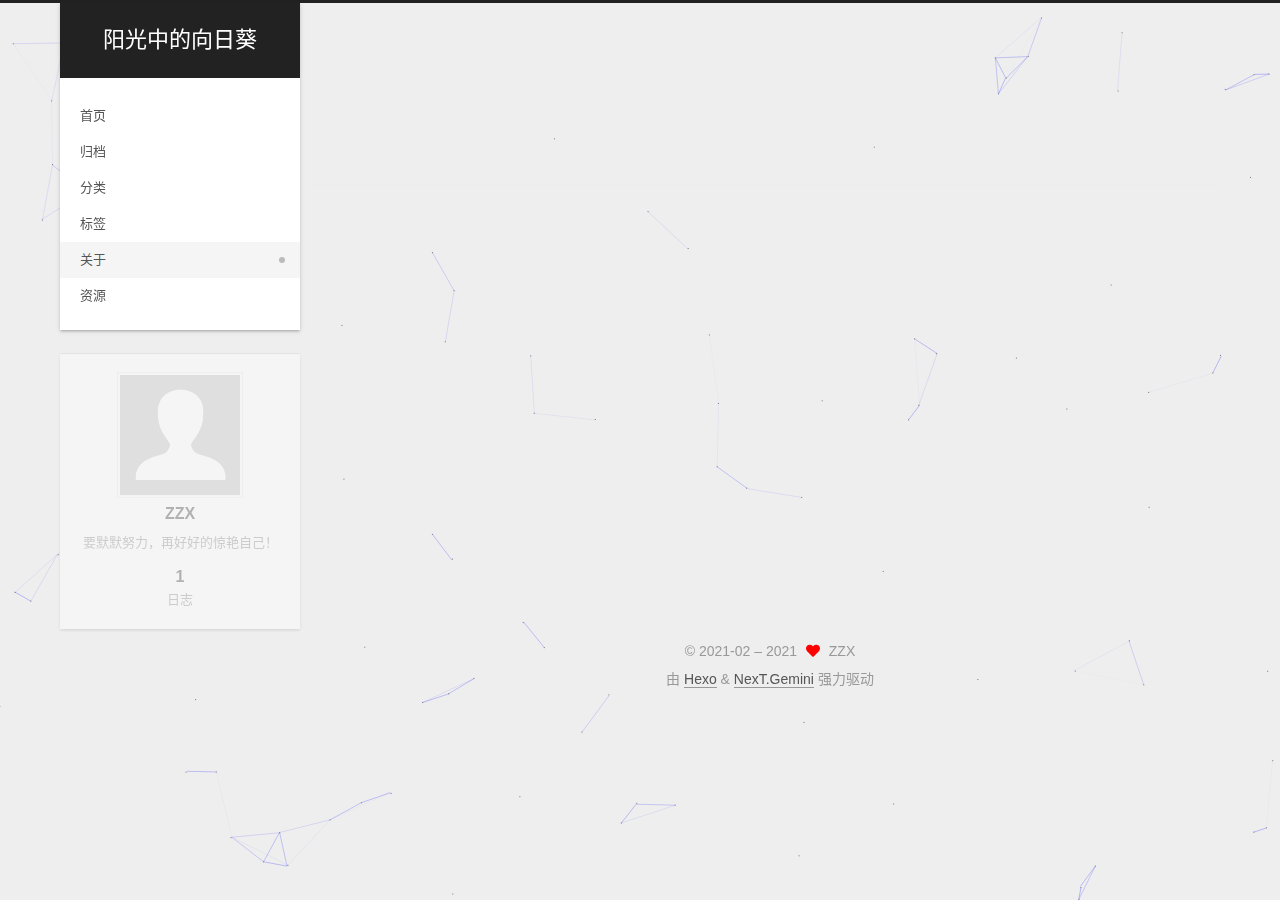
==== about/index.html @ 9198ef69 "Site updated: 2021-02-23 22:58:49" ====
<!DOCTYPE html>
<html lang="zh-CN">
<head>
  <meta charset="UTF-8">
<meta name="viewport" content="width=device-width, initial-scale=1, maximum-scale=2">
<meta name="theme-color" content="#222">
<meta name="generator" content="Hexo 5.4.0">
  <link rel="apple-touch-icon" sizes="180x180" href="/images/apple-touch-icon-next.png">
  <link rel="icon" type="image/png" sizes="32x32" href="/images/favicon-32x32-next.png">
  <link rel="icon" type="image/png" sizes="16x16" href="/images/favicon-16x16-next.png">
  <link rel="mask-icon" href="/images/logo.svg" color="#222">

<link rel="stylesheet" href="/css/main.css">


<link rel="stylesheet" href="/lib/font-awesome/css/all.min.css">

<script id="hexo-configurations">
    var NexT = window.NexT || {};
    var CONFIG = {"hostname":"example.com","root":"/","scheme":"Gemini","version":"7.8.0","exturl":false,"sidebar":{"position":"left","display":"post","padding":18,"offset":12,"onmobile":false},"copycode":{"enable":false,"show_result":false,"style":null},"back2top":{"enable":true,"sidebar":false,"scrollpercent":false},"bookmark":{"enable":false,"color":"#222","save":"auto"},"fancybox":false,"mediumzoom":false,"lazyload":false,"pangu":false,"comments":{"style":"tabs","active":null,"storage":true,"lazyload":false,"nav":null},"algolia":{"hits":{"per_page":10},"labels":{"input_placeholder":"Search for Posts","hits_empty":"We didn't find any results for the search: ${query}","hits_stats":"${hits} results found in ${time} ms"}},"localsearch":{"enable":false,"trigger":"auto","top_n_per_article":1,"unescape":false,"preload":false},"motion":{"enable":true,"async":false,"transition":{"post_block":"fadeIn","post_header":"slideDownIn","post_body":"slideDownIn","coll_header":"slideLeftIn","sidebar":"slideUpIn"}}};
  </script>

  <meta name="description" content="要默默努力，再好好的惊艳自己！">
<meta property="og:type" content="website">
<meta property="og:title" content="关于">
<meta property="og:url" content="http://example.com/about/index.html">
<meta property="og:site_name" content="阳光中的向日葵">
<meta property="og:description" content="要默默努力，再好好的惊艳自己！">
<meta property="og:locale" content="zh_CN">
<meta property="article:published_time" content="2021-02-23T14:36:30.000Z">
<meta property="article:modified_time" content="2021-02-23T14:40:50.531Z">
<meta property="article:author" content="ZZX">
<meta name="twitter:card" content="summary">

<link rel="canonical" href="http://example.com/about/">


<script id="page-configurations">
  // https://hexo.io/docs/variables.html
  CONFIG.page = {
    sidebar: "",
    isHome : false,
    isPost : false,
    lang   : 'zh-CN'
  };
</script>

  <title>关于 | 阳光中的向日葵
</title>
  






  <noscript>
  <style>
  .use-motion .brand,
  .use-motion .menu-item,
  .sidebar-inner,
  .use-motion .post-block,
  .use-motion .pagination,
  .use-motion .comments,
  .use-motion .post-header,
  .use-motion .post-body,
  .use-motion .collection-header { opacity: initial; }

  .use-motion .site-title,
  .use-motion .site-subtitle {
    opacity: initial;
    top: initial;
  }

  .use-motion .logo-line-before i { left: initial; }
  .use-motion .logo-line-after i { right: initial; }
  </style>
</noscript>

</head>

<body itemscope itemtype="http://schema.org/WebPage">
  <div class="container use-motion">
    <div class="headband"></div>

    <header class="header" itemscope itemtype="http://schema.org/WPHeader">
      <div class="header-inner"><div class="site-brand-container">
  <div class="site-nav-toggle">
    <div class="toggle" aria-label="切换导航栏">
      <span class="toggle-line toggle-line-first"></span>
      <span class="toggle-line toggle-line-middle"></span>
      <span class="toggle-line toggle-line-last"></span>
    </div>
  </div>

  <div class="site-meta">

    <a href="/" class="brand" rel="start">
      <span class="logo-line-before"><i></i></span>
      <h1 class="site-title">阳光中的向日葵</h1>
      <span class="logo-line-after"><i></i></span>
    </a>
  </div>

  <div class="site-nav-right">
    <div class="toggle popup-trigger">
    </div>
  </div>
</div>




<nav class="site-nav">
  <ul id="menu" class="main-menu menu">
        <li class="menu-item menu-item-home">

    <a href="/" rel="section"><i class="home fa-fw"></i>首页</a>

  </li>
        <li class="menu-item menu-item-archives">

    <a href="/archives/" rel="section"><i class="archive fa-fw"></i>归档</a>

  </li>
        <li class="menu-item menu-item-categories">

    <a href="/categories/" rel="section"><i class="th fa-fw"></i>分类</a>

  </li>
        <li class="menu-item menu-item-tags">

    <a href="/tags/" rel="section"><i class="tags fa-fw"></i>标签</a>

  </li>
        <li class="menu-item menu-item-about">

    <a href="/about/" rel="section"><i class="user fa-fw"></i>关于</a>

  </li>
        <li class="menu-item menu-item-resources">

    <a href="/resources/" rel="section"><i class="download fa-fw"></i>资源</a>

  </li>
  </ul>
</nav>




</div>
    </header>

    
  <div class="back-to-top">
    <i class="fa fa-arrow-up"></i>
    <span>0%</span>
  </div>


    <main class="main">
      <div class="main-inner">
        <div class="content-wrap">
          
  
  

          <div class="content page posts-expand">
            

    
    
    
    <div class="post-block" lang="zh-CN">
      <header class="post-header">

<h1 class="post-title" itemprop="name headline">关于
</h1>

<div class="post-meta">
  

</div>

</header>

      
      
      
      <div class="post-body">
          
      </div>
      
      
      
    </div>
    

    
    
    


          </div>
          

<script>
  window.addEventListener('tabs:register', () => {
    let { activeClass } = CONFIG.comments;
    if (CONFIG.comments.storage) {
      activeClass = localStorage.getItem('comments_active') || activeClass;
    }
    if (activeClass) {
      let activeTab = document.querySelector(`a[href="#comment-${activeClass}"]`);
      if (activeTab) {
        activeTab.click();
      }
    }
  });
  if (CONFIG.comments.storage) {
    window.addEventListener('tabs:click', event => {
      if (!event.target.matches('.tabs-comment .tab-content .tab-pane')) return;
      let commentClass = event.target.classList[1];
      localStorage.setItem('comments_active', commentClass);
    });
  }
</script>

        </div>
          
  
  <div class="toggle sidebar-toggle">
    <span class="toggle-line toggle-line-first"></span>
    <span class="toggle-line toggle-line-middle"></span>
    <span class="toggle-line toggle-line-last"></span>
  </div>

  <aside class="sidebar">
    <div class="sidebar-inner">

      <ul class="sidebar-nav motion-element">
        <li class="sidebar-nav-toc">
          文章目录
        </li>
        <li class="sidebar-nav-overview">
          站点概览
        </li>
      </ul>

      <!--noindex-->
      <div class="post-toc-wrap sidebar-panel">
      </div>
      <!--/noindex-->

      <div class="site-overview-wrap sidebar-panel">
        <div class="site-author motion-element" itemprop="author" itemscope itemtype="http://schema.org/Person">
    <img class="site-author-image" itemprop="image" alt="ZZX"
      src="/images/avatar.gif">
  <p class="site-author-name" itemprop="name">ZZX</p>
  <div class="site-description" itemprop="description">要默默努力，再好好的惊艳自己！</div>
</div>
<div class="site-state-wrap motion-element">
  <nav class="site-state">
      <div class="site-state-item site-state-posts">
          <a href="/archives/">
        
          <span class="site-state-item-count">1</span>
          <span class="site-state-item-name">日志</span>
        </a>
      </div>
  </nav>
</div>



      </div>

    </div>
  </aside>
  <div id="sidebar-dimmer"></div>


      </div>
    </main>

    <footer class="footer">
      <div class="footer-inner">
        

        

<div class="copyright">
  
  &copy; 2021-02 – 
  <span itemprop="copyrightYear">2021</span>
  <span class="with-love">
    <i class="fa fa-heart"></i>
  </span>
  <span class="author" itemprop="copyrightHolder">ZZX</span>
</div>
  <div class="powered-by">由 <a href="https://hexo.io/" class="theme-link" rel="noopener" target="_blank">Hexo</a> & <a href="https://theme-next.org/" class="theme-link" rel="noopener" target="_blank">NexT.Gemini</a> 强力驱动
  </div>

        








      </div>
    </footer>
  </div>

  
  
  <script color='0,0,255' opacity='0.5' zIndex='-1' count='99' src="/lib/canvas-nest/canvas-nest.min.js"></script>
  <script src="/lib/anime.min.js"></script>
  <script src="/lib/velocity/velocity.min.js"></script>
  <script src="/lib/velocity/velocity.ui.min.js"></script>

<script src="/js/utils.js"></script>

<script src="/js/motion.js"></script>


<script src="/js/schemes/pisces.js"></script>


<script src="/js/next-boot.js"></script>




  















  

  

</body>
</html>
---- css/main.css ----
:root {
  --body-bg-color: #eee;
  --content-bg-color: #fff;
  --card-bg-color: #f5f5f5;
  --text-color: #555;
  --blockquote-color: #666;
  --link-color: #555;
  --link-hover-color: #222;
  --brand-color: #fff;
  --brand-hover-color: #fff;
  --table-row-odd-bg-color: #f9f9f9;
  --table-row-hover-bg-color: #f5f5f5;
  --menu-item-bg-color: #f5f5f5;
  --btn-default-bg: #fff;
  --btn-default-color: #555;
  --btn-default-border-color: #555;
  --btn-default-hover-bg: #222;
  --btn-default-hover-color: #fff;
  --btn-default-hover-border-color: #222;
}
html {
  line-height: 1.15; /* 1 */
  -webkit-text-size-adjust: 100%; /* 2 */
}
body {
  margin: 0;
}
main {
  display: block;
}
h1 {
  font-size: 2em;
  margin: 0.67em 0;
}
hr {
  box-sizing: content-box; /* 1 */
  height: 0; /* 1 */
  overflow: visible; /* 2 */
}
pre {
  font-family: monospace, monospace; /* 1 */
  font-size: 1em; /* 2 */
}
a {
  background: transparent;
}
abbr[title] {
  border-bottom: none; /* 1 */
  text-decoration: underline; /* 2 */
  text-decoration: underline dotted; /* 2 */
}
b,
strong {
  font-weight: bolder;
}
code,
kbd,
samp {
  font-family: monospace, monospace; /* 1 */
  font-size: 1em; /* 2 */
}
small {
  font-size: 80%;
}
sub,
sup {
  font-size: 75%;
  line-height: 0;
  position: relative;
  vertical-align: baseline;
}
sub {
  bottom: -0.25em;
}
sup {
  top: -0.5em;
}
img {
  border-style: none;
}
button,
input,
optgroup,
select,
textarea {
  font-family: inherit; /* 1 */
  font-size: 100%; /* 1 */
  line-height: 1.15; /* 1 */
  margin: 0; /* 2 */
}
button,
input {
/* 1 */
  overflow: visible;
}
button,
select {
/* 1 */
  text-transform: none;
}
button,
[type='button'],
[type='reset'],
[type='submit'] {
  -webkit-appearance: button;
}
button::-moz-focus-inner,
[type='button']::-moz-focus-inner,
[type='reset']::-moz-focus-inner,
[type='submit']::-moz-focus-inner {
  border-style: none;
  padding: 0;
}
button:-moz-focusring,
[type='button']:-moz-focusring,
[type='reset']:-moz-focusring,
[type='submit']:-moz-focusring {
  outline: 1px dotted ButtonText;
}
fieldset {
  padding: 0.35em 0.75em 0.625em;
}
legend {
  box-sizing: border-box; /* 1 */
  color: inherit; /* 2 */
  display: table; /* 1 */
  max-width: 100%; /* 1 */
  padding: 0; /* 3 */
  white-space: normal; /* 1 */
}
progress {
  vertical-align: baseline;
}
textarea {
  overflow: auto;
}
[type='checkbox'],
[type='radio'] {
  box-sizing: border-box; /* 1 */
  padding: 0; /* 2 */
}
[type='number']::-webkit-inner-spin-button,
[type='number']::-webkit-outer-spin-button {
  height: auto;
}
[type='search'] {
  outline-offset: -2px; /* 2 */
  -webkit-appearance: textfield; /* 1 */
}
[type='search']::-webkit-search-decoration {
  -webkit-appearance: none;
}
::-webkit-file-upload-button {
  font: inherit; /* 2 */
  -webkit-appearance: button; /* 1 */
}
details {
  display: block;
}
summary {
  display: list-item;
}
template {
  display: none;
}
[hidden] {
  display: none;
}
::selection {
  background: #262a30;
  color: #eee;
}
html,
body {
  height: 100%;
}
body {
  background: var(--body-bg-color);
  color: var(--text-color);
  font-family: 'Lato', "PingFang SC", "Microsoft YaHei", sans-serif;
  font-size: 1em;
  line-height: 2;
}
@media (max-width: 991px) {
  body {
    padding-left: 0 !important;
    padding-right: 0 !important;
  }
}
h1,
h2,
h3,
h4,
h5,
h6 {
  font-family: 'Lato', "PingFang SC", "Microsoft YaHei", sans-serif;
  font-weight: bold;
  line-height: 1.5;
  margin: 20px 0 15px;
}
h1 {
  font-size: 1.5em;
}
h2 {
  font-size: 1.375em;
}
h3 {
  font-size: 1.25em;
}
h4 {
  font-size: 1.125em;
}
h5 {
  font-size: 1em;
}
h6 {
  font-size: 0.875em;
}
p {
  margin: 0 0 20px 0;
}
a,
span.exturl {
  border-bottom: 1px solid #999;
  color: var(--link-color);
  outline: 0;
  text-decoration: none;
  overflow-wrap: break-word;
  word-wrap: break-word;
  cursor: pointer;
}
a:hover,
span.exturl:hover {
  border-bottom-color: var(--link-hover-color);
  color: var(--link-hover-color);
}
iframe,
img,
video {
  display: block;
  margin-left: auto;
  margin-right: auto;
  max-width: 100%;
}
hr {
  background-image: repeating-linear-gradient(-45deg, #ddd, #ddd 4px, transparent 4px, transparent 8px);
  border: 0;
  height: 3px;
  margin: 40px 0;
}
blockquote {
  border-left: 4px solid #ddd;
  color: var(--blockquote-color);
  margin: 0;
  padding: 0 15px;
}
blockquote cite::before {
  content: '-';
  padding: 0 5px;
}
dt {
  font-weight: bold;
}
dd {
  margin: 0;
  padding: 0;
}
kbd {
  background-color: #f5f5f5;
  background-image: linear-gradient(#eee, #fff, #eee);
  border: 1px solid #ccc;
  border-radius: 0.2em;
  box-shadow: 0.1em 0.1em 0.2em rgba(0,0,0,0.1);
  color: #555;
  font-family: inherit;
  padding: 0.1em 0.3em;
  white-space: nowrap;
}
.table-container {
  overflow: auto;
}
table {
  border-collapse: collapse;
  border-spacing: 0;
  font-size: 0.875em;
  margin: 0 0 20px 0;
  width: 100%;
}
tbody tr:nth-of-type(odd) {
  background: var(--table-row-odd-bg-color);
}
tbody tr:hover {
  background: var(--table-row-hover-bg-color);
}
caption,
th,
td {
  font-weight: normal;
  padding: 8px;
  vertical-align: middle;
}
th,
td {
  border: 1px solid #ddd;
  border-bottom: 3px solid #ddd;
}
th {
  font-weight: 700;
  padding-bottom: 10px;
}
td {
  border-bottom-width: 1px;
}
.btn {
  background: var(--btn-default-bg);
  border: 2px solid var(--btn-default-border-color);
  border-radius: 2px;
  color: var(--btn-default-color);
  display: inline-block;
  font-size: 0.875em;
  line-height: 2;
  padding: 0 20px;
  text-decoration: none;
  transition-property: background-color;
  transition-delay: 0s;
  transition-duration: 0.2s;
  transition-timing-function: ease-in-out;
}
.btn:hover {
  background: var(--btn-default-hover-bg);
  border-color: var(--btn-default-hover-border-color);
  color: var(--btn-default-hover-color);
}
.btn + .btn {
  margin: 0 0 8px 8px;
}
.btn .fa-fw {
  text-align: left;
  width: 1.285714285714286em;
}
.toggle {
  line-height: 0;
}
.toggle .toggle-line {
  background: #fff;
  display: inline-block;
  height: 2px;
  left: 0;
  position: relative;
  top: 0;
  transition: all 0.4s;
  vertical-align: top;
  width: 100%;
}
.toggle .toggle-line:not(:first-child) {
  margin-top: 3px;
}
.toggle.toggle-arrow .toggle-line-first {
  left: 50%;
  top: 2px;
  transform: rotate(45deg);
  width: 50%;
}
.toggle.toggle-arrow .toggle-line-middle {
  left: 2px;
  width: 90%;
}
.toggle.toggle-arrow .toggle-line-last {
  left: 50%;
  top: -2px;
  transform: rotate(-45deg);
  width: 50%;
}
.toggle.toggle-close .toggle-line-first {
  transform: rotate(-45deg);
  top: 5px;
}
.toggle.toggle-close .toggle-line-middle {
  opacity: 0;
}
.toggle.toggle-close .toggle-line-last {
  transform: rotate(45deg);
  top: -5px;
}
.highlight,
pre {
  background: #f7f7f7;
  color: #4d4d4c;
  line-height: 1.6;
  margin: 0 auto 20px;
}
pre,
code {
  font-family: consolas, Menlo, monospace, "PingFang SC", "Microsoft YaHei";
}
code {
  background: #eee;
  border-radius: 3px;
  color: #555;
  padding: 2px 4px;
  overflow-wrap: break-word;
  word-wrap: break-word;
}
.highlight *::selection {
  background: #d6d6d6;
}
.highlight pre {
  border: 0;
  margin: 0;
  padding: 10px 0;
}
.highlight table {
  border: 0;
  margin: 0;
  width: auto;
}
.highlight td {
  border: 0;
  padding: 0;
}
.highlight figcaption {
  background: #eff2f3;
  color: #4d4d4c;
  display: flex;
  font-size: 0.875em;
  justify-content: space-between;
  line-height: 1.2;
  padding: 0.5em;
}
.highlight figcaption a {
  color: #4d4d4c;
}
.highlight figcaption a:hover {
  border-bottom-color: #4d4d4c;
}
.highlight .gutter {
  -moz-user-select: none;
  -ms-user-select: none;
  -webkit-user-select: none;
  user-select: none;
}
.highlight .gutter pre {
  background: #eff2f3;
  color: #869194;
  padding-left: 10px;
  padding-right: 10px;
  text-align: right;
}
.highlight .code pre {
  background: #f7f7f7;
  padding-left: 10px;
  width: 100%;
}
.gist table {
  width: auto;
}
.gist table td {
  border: 0;
}
pre {
  overflow: auto;
  padding: 10px;
}
pre code {
  background: none;
  color: #4d4d4c;
  font-size: 0.875em;
  padding: 0;
  text-shadow: none;
}
pre .deletion {
  background: #fdd;
}
pre .addition {
  background: #dfd;
}
pre .meta {
  color: #eab700;
  -moz-user-select: none;
  -ms-user-select: none;
  -webkit-user-select: none;
  user-select: none;
}
pre .comment {
  color: #8e908c;
}
pre .variable,
pre .attribute,
pre .tag,
pre .name,
pre .regexp,
pre .ruby .constant,
pre .xml .tag .title,
pre .xml .pi,
pre .xml .doctype,
pre .html .doctype,
pre .css .id,
pre .css .class,
pre .css .pseudo {
  color: #c82829;
}
pre .number,
pre .preprocessor,
pre .built_in,
pre .builtin-name,
pre .literal,
pre .params,
pre .constant,
pre .command {
  color: #f5871f;
}
pre .ruby .class .title,
pre .css .rules .attribute,
pre .string,
pre .symbol,
pre .value,
pre .inheritance,
pre .header,
pre .ruby .symbol,
pre .xml .cdata,
pre .special,
pre .formula {
  color: #718c00;
}
pre .title,
pre .css .hexcolor {
  color: #3e999f;
}
pre .function,
pre .python .decorator,
pre .python .title,
pre .ruby .function .title,
pre .ruby .title .keyword,
pre .perl .sub,
pre .javascript .title,
pre .coffeescript .title {
  color: #4271ae;
}
pre .keyword,
pre .javascript .function {
  color: #8959a8;
}
.blockquote-center {
  border-left: none;
  margin: 40px 0;
  padding: 0;
  position: relative;
  text-align: center;
}
.blockquote-center .fa {
  display: block;
  opacity: 0.6;
  position: absolute;
  width: 100%;
}
.blockquote-center .fa-quote-left {
  border-top: 1px solid #ccc;
  text-align: left;
  top: -20px;
}
.blockquote-center .fa-quote-right {
  border-bottom: 1px solid #ccc;
  text-align: right;
  bottom: -20px;
}
.blockquote-center p,
.blockquote-center div {
  text-align: center;
}
.post-body .group-picture img {
  margin: 0 auto;
  padding: 0 3px;
}
.group-picture-row {
  margin-bottom: 6px;
  overflow: hidden;
}
.group-picture-column {
  float: left;
  margin-bottom: 10px;
}
.post-body .label {
  color: #555;
  display: inline;
  padding: 0 2px;
}
.post-body .label.default {
  background: #f0f0f0;
}
.post-body .label.primary {
  background: #efe6f7;
}
.post-body .label.info {
  background: #e5f2f8;
}
.post-body .label.success {
  background: #e7f4e9;
}
.post-body .label.warning {
  background: #fcf6e1;
}
.post-body .label.danger {
  background: #fae8eb;
}
.post-body .tabs {
  margin-bottom: 20px;
}
.post-body .tabs,
.tabs-comment {
  display: block;
  padding-top: 10px;
  position: relative;
}
.post-body .tabs ul.nav-tabs,
.tabs-comment ul.nav-tabs {
  display: flex;
  flex-wrap: wrap;
  margin: 0;
  margin-bottom: -1px;
  padding: 0;
}
@media (max-width: 413px) {
  .post-body .tabs ul.nav-tabs,
  .tabs-comment ul.nav-tabs {
    display: block;
    margin-bottom: 5px;
  }
}
.post-body .tabs ul.nav-tabs li.tab,
.tabs-comment ul.nav-tabs li.tab {
  border-bottom: 1px solid #ddd;
  border-left: 1px solid transparent;
  border-right: 1px solid transparent;
  border-top: 3px solid transparent;
  flex-grow: 1;
  list-style-type: none;
  border-radius: 0 0 0 0;
}
@media (max-width: 413px) {
  .post-body .tabs ul.nav-tabs li.tab,
  .tabs-comment ul.nav-tabs li.tab {
    border-bottom: 1px solid transparent;
    border-left: 3px solid transparent;
    border-right: 1px solid transparent;
    border-top: 1px solid transparent;
  }
}
@media (max-width: 413px) {
  .post-body .tabs ul.nav-tabs li.tab,
  .tabs-comment ul.nav-tabs li.tab {
    border-radius: 0;
  }
}
.post-body .tabs ul.nav-tabs li.tab a,
.tabs-comment ul.nav-tabs li.tab a {
  border-bottom: initial;
  display: block;
  line-height: 1.8;
  outline: 0;
  padding: 0.25em 0.75em;
  text-align: center;
  transition-delay: 0s;
  transition-duration: 0.2s;
  transition-timing-function: ease-out;
}
.post-body .tabs ul.nav-tabs li.tab a i,
.tabs-comment ul.nav-tabs li.tab a i {
  width: 1.285714285714286em;
}
.post-body .tabs ul.nav-tabs li.tab.active,
.tabs-comment ul.nav-tabs li.tab.active {
  border-bottom: 1px solid transparent;
  border-left: 1px solid #ddd;
  border-right: 1px solid #ddd;
  border-top: 3px solid #fc6423;
}
@media (max-width: 413px) {
  .post-body .tabs ul.nav-tabs li.tab.active,
  .tabs-comment ul.nav-tabs li.tab.active {
    border-bottom: 1px solid #ddd;
    border-left: 3px solid #fc6423;
    border-right: 1px solid #ddd;
    border-top: 1px solid #ddd;
  }
}
.post-body .tabs ul.nav-tabs li.tab.active a,
.tabs-comment ul.nav-tabs li.tab.active a {
  color: var(--link-color);
  cursor: default;
}
.post-body .tabs .tab-content .tab-pane,
.tabs-comment .tab-content .tab-pane {
  border: 1px solid #ddd;
  border-top: 0;
  padding: 20px 20px 0 20px;
  border-radius: 0;
}
.post-body .tabs .tab-content .tab-pane:not(.active),
.tabs-comment .tab-content .tab-pane:not(.active) {
  display: none;
}
.post-body .tabs .tab-content .tab-pane.active,
.tabs-comment .tab-content .tab-pane.active {
  display: block;
}
.post-body .tabs .tab-content .tab-pane.active:nth-of-type(1),
.tabs-comment .tab-content .tab-pane.active:nth-of-type(1) {
  border-radius: 0 0 0 0;
}
@media (max-width: 413px) {
  .post-body .tabs .tab-content .tab-pane.active:nth-of-type(1),
  .tabs-comment .tab-content .tab-pane.active:nth-of-type(1) {
    border-radius: 0;
  }
}
.post-body .note {
  border-radius: 3px;
  margin-bottom: 20px;
  padding: 1em;
  position: relative;
  border: 1px solid #eee;
  border-left-width: 5px;
}
.post-body .note h2,
.post-body .note h3,
.post-body .note h4,
.post-body .note h5,
.post-body .note h6 {
  margin-top: 0;
  border-bottom: initial;
  margin-bottom: 0;
  padding-top: 0;
}
.post-body .note p:first-child,
.post-body .note ul:first-child,
.post-body .note ol:first-child,
.post-body .note table:first-child,
.post-body .note pre:first-child,
.post-body .note blockquote:first-child,
.post-body .note img:first-child {
  margin-top: 0;
}
.post-body .note p:last-child,
.post-body .note ul:last-child,
.post-body .note ol:last-child,
.post-body .note table:last-child,
.post-body .note pre:last-child,
.post-body .note blockquote:last-child,
.post-body .note img:last-child {
  margin-bottom: 0;
}
.post-body .note.default {
  border-left-color: #777;
}
.post-body .note.default h2,
.post-body .note.default h3,
.post-body .note.default h4,
.post-body .note.default h5,
.post-body .note.default h6 {
  color: #777;
}
.post-body .note.primary {
  border-left-color: #6f42c1;
}
.post-body .note.primary h2,
.post-body .note.primary h3,
.post-body .note.primary h4,
.post-body .note.primary h5,
.post-body .note.primary h6 {
  color: #6f42c1;
}
.post-body .note.info {
  border-left-color: #428bca;
}
.post-body .note.info h2,
.post-body .note.info h3,
.post-body .note.info h4,
.post-body .note.info h5,
.post-body .note.info h6 {
  color: #428bca;
}
.post-body .note.success {
  border-left-color: #5cb85c;
}
.post-body .note.success h2,
.post-body .note.success h3,
.post-body .note.success h4,
.post-body .note.success h5,
.post-body .note.success h6 {
  color: #5cb85c;
}
.post-body .note.warning {
  border-left-color: #f0ad4e;
}
.post-body .note.warning h2,
.post-body .note.warning h3,
.post-body .note.warning h4,
.post-body .note.warning h5,
.post-body .note.warning h6 {
  color: #f0ad4e;
}
.post-body .note.danger {
  border-left-color: #d9534f;
}
.post-body .note.danger h2,
.post-body .note.danger h3,
.post-body .note.danger h4,
.post-body .note.danger h5,
.post-body .note.danger h6 {
  color: #d9534f;
}
.pagination .prev,
.pagination .next,
.pagination .page-number,
.pagination .space {
  display: inline-block;
  margin: 0 10px;
  padding: 0 11px;
  position: relative;
  top: -1px;
}
@media (max-width: 767px) {
  .pagination .prev,
  .pagination .next,
  .pagination .page-number,
  .pagination .space {
    margin: 0 5px;
  }
}
.pagination {
  border-top: 1px solid #eee;
  margin: 120px 0 0;
  text-align: center;
}
.pagination .prev,
.pagination .next,
.pagination .page-number {
  border-bottom: 0;
  border-top: 1px solid #eee;
  transition-property: border-color;
  transition-delay: 0s;
  transition-duration: 0.2s;
  transition-timing-function: ease-in-out;
}
.pagination .prev:hover,
.pagination .next:hover,
.pagination .page-number:hover {
  border-top-color: #222;
}
.pagination .space {
  margin: 0;
  padding: 0;
}
.pagination .prev {
  margin-left: 0;
}
.pagination .next {
  margin-right: 0;
}
.pagination .page-number.current {
  background: #ccc;
  border-top-color: #ccc;
  color: #fff;
}
@media (max-width: 767px) {
  .pagination {
    border-top: none;
  }
  .pagination .prev,
  .pagination .next,
  .pagination .page-number {
    border-bottom: 1px solid #eee;
    border-top: 0;
    margin-bottom: 10px;
    padding: 0 10px;
  }
  .pagination .prev:hover,
  .pagination .next:hover,
  .pagination .page-number:hover {
    border-bottom-color: #222;
  }
}
.comments {
  margin-top: 60px;
  overflow: hidden;
}
.comment-button-group {
  display: flex;
  flex-wrap: wrap-reverse;
  justify-content: center;
  margin: 1em 0;
}
.comment-button-group .comment-button {
  margin: 0.1em 0.2em;
}
.comment-button-group .comment-button.active {
  background: var(--btn-default-hover-bg);
  border-color: var(--btn-default-hover-border-color);
  color: var(--btn-default-hover-color);
}
.comment-position {
  display: none;
}
.comment-position.active {
  display: block;
}
.tabs-comment {
  background: var(--content-bg-color);
  margin-top: 4em;
  padding-top: 0;
}
.tabs-comment .comments {
  border: 0;
  box-shadow: none;
  margin-top: 0;
  padding-top: 0;
}
.container {
  min-height: 100%;
  position: relative;
}
.main-inner {
  margin: 0 auto;
  width: calc(100% - 20px);
}
@media (min-width: 1200px) {
  .main-inner {
    width: 1160px;
  }
}
@media (min-width: 1600px) {
  .main-inner {
    width: 73%;
  }
}
@media (max-width: 767px) {
  .content-wrap {
    padding: 0 20px;
  }
}
.header {
  background: transparent;
}
.header-inner {
  margin: 0 auto;
  width: calc(100% - 20px);
}
@media (min-width: 1200px) {
  .header-inner {
    width: 1160px;
  }
}
@media (min-width: 1600px) {
  .header-inner {
    width: 73%;
  }
}
.site-brand-container {
  display: flex;
  flex-shrink: 0;
  padding: 0 10px;
}
.headband {
  background: #222;
  height: 3px;
}
.site-meta {
  flex-grow: 1;
  text-align: center;
}
@media (max-width: 767px) {
  .site-meta {
    text-align: center;
  }
}
.brand {
  border-bottom: none;
  color: var(--brand-color);
  display: inline-block;
  line-height: 1.375em;
  padding: 0 40px;
  position: relative;
}
.brand:hover {
  color: var(--brand-hover-color);
}
.site-title {
  font-family: 'Lato', "PingFang SC", "Microsoft YaHei", sans-serif;
  font-size: 1.375em;
  font-weight: normal;
  margin: 0;
}
.site-subtitle {
  color: #ddd;
  font-size: 0.8125em;
  margin: 10px 0;
}
.use-motion .brand {
  opacity: 0;
}
.use-motion .site-title,
.use-motion .site-subtitle,
.use-motion .custom-logo-image {
  opacity: 0;
  position: relative;
  top: -10px;
}
.site-nav-toggle,
.site-nav-right {
  display: none;
}
@media (max-width: 767px) {
  .site-nav-toggle,
  .site-nav-right {
    display: flex;
    flex-direction: column;
    justify-content: center;
  }
}
.site-nav-toggle .toggle,
.site-nav-right .toggle {
  color: var(--text-color);
  padding: 10px;
  width: 22px;
}
.site-nav-toggle .toggle .toggle-line,
.site-nav-right .toggle .toggle-line {
  background: var(--text-color);
  border-radius: 1px;
}
.site-nav {
  display: block;
}
@media (max-width: 767px) {
  .site-nav {
    clear: both;
    display: none;
  }
}
.site-nav.site-nav-on {
  display: block;
}
.menu {
  margin-top: 20px;
  padding-left: 0;
  text-align: center;
}
.menu-item {
  display: inline-block;
  list-style: none;
  margin: 0 10px;
}
@media (max-width: 767px) {
  .menu-item {
    display: block;
    margin-top: 10px;
  }
  .menu-item.menu-item-search {
    display: none;
  }
}
.menu-item a,
.menu-item span.exturl {
  border-bottom: 0;
  display: block;
  font-size: 0.8125em;
  transition-property: border-color;
  transition-delay: 0s;
  transition-duration: 0.2s;
  transition-timing-function: ease-in-out;
}
@media (hover: none) {
  .menu-item a:hover,
  .menu-item span.exturl:hover {
    border-bottom-color: transparent !important;
  }
}
.menu-item .fa,
.menu-item .fab,
.menu-item .far,
.menu-item .fas {
  margin-right: 8px;
}
.menu-item .badge {
  display: inline-block;
  font-weight: bold;
  line-height: 1;
  margin-left: 0.35em;
  margin-top: 0.35em;
  text-align: center;
  white-space: nowrap;
}
@media (max-width: 767px) {
  .menu-item .badge {
    float: right;
    margin-left: 0;
  }
}
.menu-item-active a,
.menu .menu-item a:hover,
.menu .menu-item span.exturl:hover {
  background: var(--menu-item-bg-color);
}
.use-motion .menu-item {
  opacity: 0;
}
.sidebar {
  background: #222;
  bottom: 0;
  box-shadow: inset 0 2px 6px #000;
  position: fixed;
  top: 0;
}
@media (max-width: 991px) {
  .sidebar {
    display: none;
  }
}
.sidebar-inner {
  color: #999;
  padding: 18px 10px;
  text-align: center;
}
.cc-license {
  margin-top: 10px;
  text-align: center;
}
.cc-license .cc-opacity {
  border-bottom: none;
  opacity: 0.7;
}
.cc-license .cc-opacity:hover {
  opacity: 0.9;
}
.cc-license img {
  display: inline-block;
}
.site-author-image {
  border: 1px solid #eee;
  display: block;
  margin: 0 auto;
  max-width: 120px;
  padding: 2px;
}
.site-author-name {
  color: var(--text-color);
  font-weight: 600;
  margin: 0;
  text-align: center;
}
.site-description {
  color: #999;
  font-size: 0.8125em;
  margin-top: 0;
  text-align: center;
}
.links-of-author {
  margin-top: 15px;
}
.links-of-author a,
.links-of-author span.exturl {
  border-bottom-color: #555;
  display: inline-block;
  font-size: 0.8125em;
  margin-bottom: 10px;
  margin-right: 10px;
  vertical-align: middle;
}
.links-of-author a::before,
.links-of-author span.exturl::before {
  background: #fb165c;
  border-radius: 50%;
  content: ' ';
  display: inline-block;
  height: 4px;
  margin-right: 3px;
  vertical-align: middle;
  width: 4px;
}
.sidebar-button {
  margin-top: 15px;
}
.sidebar-button a {
  border: 1px solid #fc6423;
  border-radius: 4px;
  color: #fc6423;
  display: inline-block;
  padding: 0 15px;
}
.sidebar-button a .fa,
.sidebar-button a .fab,
.sidebar-button a .far,
.sidebar-button a .fas {
  margin-right: 5px;
}
.sidebar-button a:hover {
  background: #fc6423;
  border: 1px solid #fc6423;
  color: #fff;
}
.sidebar-button a:hover .fa,
.sidebar-button a:hover .fab,
.sidebar-button a:hover .far,
.sidebar-button a:hover .fas {
  color: #fff;
}
.links-of-blogroll {
  font-size: 0.8125em;
  margin-top: 10px;
}
.links-of-blogroll-title {
  font-size: 0.875em;
  font-weight: 600;
  margin-top: 0;
}
.links-of-blogroll-list {
  list-style: none;
  margin: 0;
  padding: 0;
}
#sidebar-dimmer {
  display: none;
}
@media (max-width: 767px) {
  #sidebar-dimmer {
    background: #000;
    display: block;
    height: 100%;
    left: 100%;
    opacity: 0;
    position: fixed;
    top: 0;
    width: 100%;
    z-index: 1100;
  }
  .sidebar-active + #sidebar-dimmer {
    opacity: 0.7;
    transform: translateX(-100%);
    transition: opacity 0.5s;
  }
}
.sidebar-nav {
  margin: 0;
  padding-bottom: 20px;
  padding-left: 0;
}
.sidebar-nav li {
  border-bottom: 1px solid transparent;
  color: var(--text-color);
  cursor: pointer;
  display: inline-block;
  font-size: 0.875em;
}
.sidebar-nav li.sidebar-nav-overview {
  margin-left: 10px;
}
.sidebar-nav li:hover {
  color: #fc6423;
}
.sidebar-nav .sidebar-nav-active {
  border-bottom-color: #fc6423;
  color: #fc6423;
}
.sidebar-nav .sidebar-nav-active:hover {
  color: #fc6423;
}
.sidebar-panel {
  display: none;
  overflow-x: hidden;
  overflow-y: auto;
}
.sidebar-panel-active {
  display: block;
}
.sidebar-toggle {
  background: #222;
  bottom: 45px;
  cursor: pointer;
  height: 14px;
  left: 30px;
  padding: 5px;
  position: fixed;
  width: 14px;
  z-index: 1300;
}
@media (max-width: 991px) {
  .sidebar-toggle {
    left: 20px;
    opacity: 0.8;
    display: none;
  }
}
.sidebar-toggle:hover .toggle-line {
  background: #fc6423;
}
.post-toc {
  font-size: 0.875em;
}
.post-toc ol {
  list-style: none;
  margin: 0;
  padding: 0 2px 5px 10px;
  text-align: left;
}
.post-toc ol > ol {
  padding-left: 0;
}
.post-toc ol a {
  transition-property: all;
  transition-delay: 0s;
  transition-duration: 0.2s;
  transition-timing-function: ease-in-out;
}
.post-toc .nav-item {
  line-height: 1.8;
  overflow: hidden;
  text-overflow: ellipsis;
  white-space: nowrap;
}
.post-toc .nav .nav-child {
  display: none;
}
.post-toc .nav .active > .nav-child {
  display: block;
}
.post-toc .nav .active-current > .nav-child {
  display: block;
}
.post-toc .nav .active-current > .nav-child > .nav-item {
  display: block;
}
.post-toc .nav .active > a {
  border-bottom-color: #fc6423;
  color: #fc6423;
}
.post-toc .nav .active-current > a {
  color: #fc6423;
}
.post-toc .nav .active-current > a:hover {
  color: #fc6423;
}
.site-state {
  display: flex;
  justify-content: center;
  line-height: 1.4;
  margin-top: 10px;
  overflow: hidden;
  text-align: center;
  white-space: nowrap;
}
.site-state-item {
  padding: 0 15px;
}
.site-state-item:not(:first-child) {
  border-left: 1px solid #eee;
}
.site-state-item a {
  border-bottom: none;
}
.site-state-item-count {
  display: block;
  font-size: 1em;
  font-weight: 600;
  text-align: center;
}
.site-state-item-name {
  color: #999;
  font-size: 0.8125em;
}
.footer {
  color: #999;
  font-size: 0.875em;
  padding: 20px 0;
}
.footer.footer-fixed {
  bottom: 0;
  left: 0;
  position: absolute;
  right: 0;
}
.footer-inner {
  box-sizing: border-box;
  margin: 0 auto;
  text-align: center;
  width: calc(100% - 20px);
}
@media (min-width: 1200px) {
  .footer-inner {
    width: 1160px;
  }
}
@media (min-width: 1600px) {
  .footer-inner {
    width: 73%;
  }
}
.languages {
  display: inline-block;
  font-size: 1.125em;
  position: relative;
}
.languages .lang-select-label span {
  margin: 0 0.5em;
}
.languages .lang-select {
  height: 100%;
  left: 0;
  opacity: 0;
  position: absolute;
  top: 0;
  width: 100%;
}
.with-love {
  color: #ff0000;
  display: inline-block;
  margin: 0 5px;
}
.powered-by,
.theme-info {
  display: inline-block;
}
@-moz-keyframes iconAnimate {
  0%, 100% {
    transform: scale(1);
  }
  10%, 30% {
    transform: scale(0.9);
  }
  20%, 40%, 60%, 80% {
    transform: scale(1.1);
  }
  50%, 70% {
    transform: scale(1.1);
  }
}
@-webkit-keyframes iconAnimate {
  0%, 100% {
    transform: scale(1);
  }
  10%, 30% {
    transform: scale(0.9);
  }
  20%, 40%, 60%, 80% {
    transform: scale(1.1);
  }
  50%, 70% {
    transform: scale(1.1);
  }
}
@-o-keyframes iconAnimate {
  0%, 100% {
    transform: scale(1);
  }
  10%, 30% {
    transform: scale(0.9);
  }
  20%, 40%, 60%, 80% {
    transform: scale(1.1);
  }
  50%, 70% {
    transform: scale(1.1);
  }
}
@keyframes iconAnimate {
  0%, 100% {
    transform: scale(1);
  }
  10%, 30% {
    transform: scale(0.9);
  }
  20%, 40%, 60%, 80% {
    transform: scale(1.1);
  }
  50%, 70% {
    transform: scale(1.1);
  }
}
.back-to-top {
  font-size: 12px;
  text-align: center;
  transition-delay: 0s;
  transition-duration: 0.2s;
  transition-timing-function: ease-in-out;
}
.back-to-top {
  background: #222;
  bottom: -100px;
  box-sizing: border-box;
  color: #fff;
  cursor: pointer;
  left: 30px;
  opacity: 0.6;
  padding: 0 6px;
  position: fixed;
  transition-property: bottom;
  z-index: 1300;
  width: 24px;
}
.back-to-top span {
  display: none;
}
.back-to-top:hover {
  color: #fc6423;
}
.back-to-top.back-to-top-on {
  bottom: 30px;
}
@media (max-width: 991px) {
  .back-to-top {
    left: 20px;
    opacity: 0.8;
  }
}
.post-body {
  font-family: 'Lato', "PingFang SC", "Microsoft YaHei", sans-serif;
  overflow-wrap: break-word;
  word-wrap: break-word;
}
@media (min-width: 1200px) {
  .post-body {
    font-size: 1.125em;
  }
}
.post-body .exturl .fa {
  font-size: 0.875em;
  margin-left: 4px;
}
.post-body .image-caption,
.post-body .figure .caption {
  color: #999;
  font-size: 0.875em;
  font-weight: bold;
  line-height: 1;
  margin: -20px auto 15px;
  text-align: center;
}
.post-sticky-flag {
  display: inline-block;
  transform: rotate(30deg);
}
.post-button {
  margin-top: 40px;
  text-align: center;
}
.use-motion .post-block,
.use-motion .pagination,
.use-motion .comments {
  opacity: 0;
}
.use-motion .post-header {
  opacity: 0;
}
.use-motion .post-body {
  opacity: 0;
}
.use-motion .collection-header {
  opacity: 0;
}
.posts-collapse {
  margin-left: 35px;
  position: relative;
}
@media (max-width: 767px) {
  .posts-collapse {
    margin-left: 0px;
    margin-right: 0px;
  }
}
.posts-collapse .collection-title {
  font-size: 1.125em;
  position: relative;
}
.posts-collapse .collection-title::before {
  background: #999;
  border: 1px solid #fff;
  border-radius: 50%;
  content: ' ';
  height: 10px;
  left: 0;
  margin-left: -6px;
  margin-top: -4px;
  position: absolute;
  top: 50%;
  width: 10px;
}
.posts-collapse .collection-year {
  font-size: 1.5em;
  font-weight: bold;
  margin: 60px 0;
  position: relative;
}
.posts-collapse .collection-year::before {
  background: #bbb;
  border-radius: 50%;
  content: ' ';
  height: 8px;
  left: 0;
  margin-left: -4px;
  margin-top: -4px;
  position: absolute;
  top: 50%;
  width: 8px;
}
.posts-collapse .collection-header {
  display: block;
  margin: 0 0 0 20px;
}
.posts-collapse .collection-header small {
  color: #bbb;
  margin-left: 5px;
}
.posts-collapse .post-header {
  border-bottom: 1px dashed #ccc;
  margin: 30px 0;
  padding-left: 15px;
  position: relative;
  transition-property: border;
  transition-delay: 0s;
  transition-duration: 0.2s;
  transition-timing-function: ease-in-out;
}
.posts-collapse .post-header::before {
  background: #bbb;
  border: 1px solid #fff;
  border-radius: 50%;
  content: ' ';
  height: 6px;
  left: 0;
  margin-left: -4px;
  position: absolute;
  top: 0.75em;
  transition-property: background;
  width: 6px;
  transition-delay: 0s;
  transition-duration: 0.2s;
  transition-timing-function: ease-in-out;
}
.posts-collapse .post-header:hover {
  border-bottom-color: #666;
}
.posts-collapse .post-header:hover::before {
  background: #222;
}
.posts-collapse .post-meta {
  display: inline;
  font-size: 0.75em;
  margin-right: 10px;
}
.posts-collapse .post-title {
  display: inline;
}
.posts-collapse .post-title a,
.posts-collapse .post-title span.exturl {
  border-bottom: none;
  color: var(--link-color);
}
.posts-collapse .post-title .fa-external-link-alt {
  font-size: 0.875em;
  margin-left: 5px;
}
.posts-collapse::before {
  background: #f5f5f5;
  content: ' ';
  height: 100%;
  left: 0;
  margin-left: -2px;
  position: absolute;
  top: 1.25em;
  width: 4px;
}
.post-eof {
  background: #ccc;
  height: 1px;
  margin: 80px auto 60px;
  text-align: center;
  width: 8%;
}
.post-block:last-of-type .post-eof {
  display: none;
}
.content {
  padding-top: 40px;
}
@media (min-width: 992px) {
  .post-body {
    text-align: justify;
  }
}
@media (max-width: 991px) {
  .post-body {
    text-align: justify;
  }
}
.post-body h1,
.post-body h2,
.post-body h3,
.post-body h4,
.post-body h5,
.post-body h6 {
  padding-top: 10px;
}
.post-body h1 .header-anchor,
.post-body h2 .header-anchor,
.post-body h3 .header-anchor,
.post-body h4 .header-anchor,
.post-body h5 .header-anchor,
.post-body h6 .header-anchor {
  border-bottom-style: none;
  color: #ccc;
  float: right;
  margin-left: 10px;
  visibility: hidden;
}
.post-body h1 .header-anchor:hover,
.post-body h2 .header-anchor:hover,
.post-body h3 .header-anchor:hover,
.post-body h4 .header-anchor:hover,
.post-body h5 .header-anchor:hover,
.post-body h6 .header-anchor:hover {
  color: inherit;
}
.post-body h1:hover .header-anchor,
.post-body h2:hover .header-anchor,
.post-body h3:hover .header-anchor,
.post-body h4:hover .header-anchor,
.post-body h5:hover .header-anchor,
.post-body h6:hover .header-anchor {
  visibility: visible;
}
.post-body iframe,
.post-body img,
.post-body video {
  margin-bottom: 20px;
}
.post-body .video-container {
  height: 0;
  margin-bottom: 20px;
  overflow: hidden;
  padding-top: 75%;
  position: relative;
  width: 100%;
}
.post-body .video-container iframe,
.post-body .video-container object,
.post-body .video-container embed {
  height: 100%;
  left: 0;
  margin: 0;
  position: absolute;
  top: 0;
  width: 100%;
}
.post-gallery {
  align-items: center;
  display: grid;
  grid-gap: 10px;
  grid-template-columns: 1fr 1fr 1fr;
  margin-bottom: 20px;
}
@media (max-width: 767px) {
  .post-gallery {
    grid-template-columns: 1fr 1fr;
  }
}
.post-gallery a {
  border: 0;
}
.post-gallery img {
  margin: 0;
}
.posts-expand .post-header {
  font-size: 1.125em;
}
.posts-expand .post-title {
  font-size: 1.5em;
  font-weight: normal;
  margin: initial;
  text-align: center;
  overflow-wrap: break-word;
  word-wrap: break-word;
}
.posts-expand .post-title-link {
  border-bottom: none;
  color: var(--link-color);
  display: inline-block;
  position: relative;
  vertical-align: top;
}
.posts-expand .post-title-link::before {
  background: var(--link-color);
  bottom: 0;
  content: '';
  height: 2px;
  left: 0;
  position: absolute;
  transform: scaleX(0);
  visibility: hidden;
  width: 100%;
  transition-delay: 0s;
  transition-duration: 0.2s;
  transition-timing-function: ease-in-out;
}
.posts-expand .post-title-link:hover::before {
  transform: scaleX(1);
  visibility: visible;
}
.posts-expand .post-title-link .fa-external-link-alt {
  font-size: 0.875em;
  margin-left: 5px;
}
.posts-expand .post-meta {
  color: #999;
  font-family: 'Lato', "PingFang SC", "Microsoft YaHei", sans-serif;
  font-size: 0.75em;
  margin: 3px 0 60px 0;
  text-align: center;
}
.posts-expand .post-meta .post-description {
  font-size: 0.875em;
  margin-top: 2px;
}
.posts-expand .post-meta time {
  border-bottom: 1px dashed #999;
  cursor: pointer;
}
.post-meta .post-meta-item + .post-meta-item::before {
  content: '|';
  margin: 0 0.5em;
}
.post-meta-divider {
  margin: 0 0.5em;
}
.post-meta-item-icon {
  margin-right: 3px;
}
@media (max-width: 991px) {
  .post-meta-item-icon {
    display: inline-block;
  }
}
@media (max-width: 991px) {
  .post-meta-item-text {
    display: none;
  }
}
.post-nav {
  border-top: 1px solid #eee;
  display: flex;
  justify-content: space-between;
  margin-top: 15px;
  padding: 10px 5px 0;
}
.post-nav-item {
  flex: 1;
}
.post-nav-item a {
  border-bottom: none;
  display: block;
  font-size: 0.875em;
  line-height: 1.6;
  position: relative;
}
.post-nav-item a:active {
  top: 2px;
}
.post-nav-item .fa {
  font-size: 0.75em;
}
.post-nav-item:first-child {
  margin-right: 15px;
}
.post-nav-item:first-child .fa {
  margin-right: 5px;
}
.post-nav-item:last-child {
  margin-left: 15px;
  text-align: right;
}
.post-nav-item:last-child .fa {
  margin-left: 5px;
}
.rtl.post-body p,
.rtl.post-body a,
.rtl.post-body h1,
.rtl.post-body h2,
.rtl.post-body h3,
.rtl.post-body h4,
.rtl.post-body h5,
.rtl.post-body h6,
.rtl.post-body li,
.rtl.post-body ul,
.rtl.post-body ol {
  direction: rtl;
  font-family: UKIJ Ekran;
}
.rtl.post-title {
  font-family: UKIJ Ekran;
}
.post-tags {
  margin-top: 40px;
  text-align: center;
}
.post-tags a {
  display: inline-block;
  font-size: 0.8125em;
}
.post-tags a:not(:last-child) {
  margin-right: 10px;
}
.post-widgets {
  border-top: 1px solid #eee;
  margin-top: 15px;
  text-align: center;
}
.wp_rating {
  height: 20px;
  line-height: 20px;
  margin-top: 10px;
  padding-top: 6px;
  text-align: center;
}
.social-like {
  display: flex;
  font-size: 0.875em;
  justify-content: center;
  text-align: center;
}
.reward-container {
  margin: 20px auto;
  padding: 10px 0;
  text-align: center;
  width: 90%;
}
.reward-container button {
  background: transparent;
  border: 1px solid #fc6423;
  border-radius: 0;
  color: #fc6423;
  cursor: pointer;
  line-height: 2;
  outline: 0;
  padding: 0 15px;
  vertical-align: text-top;
}
.reward-container button:hover {
  background: #fc6423;
  border: 1px solid transparent;
  color: #fa9366;
}
#qr {
  padding-top: 20px;
}
#qr a {
  border: 0;
}
#qr img {
  display: inline-block;
  margin: 0.8em 2em 0 2em;
  max-width: 100%;
  width: 180px;
}
#qr p {
  text-align: center;
}
.category-all-page .category-all-title {
  text-align: center;
}
.category-all-page .category-all {
  margin-top: 20px;
}
.category-all-page .category-list {
  list-style: none;
  margin: 0;
  padding: 0;
}
.category-all-page .category-list-item {
  margin: 5px 10px;
}
.category-all-page .category-list-count {
  color: #bbb;
}
.category-all-page .category-list-count::before {
  content: ' (';
  display: inline;
}
.category-all-page .category-list-count::after {
  content: ') ';
  display: inline;
}
.category-all-page .category-list-child {
  padding-left: 10px;
}
.event-list {
  padding: 0;
}
.event-list hr {
  background: #222;
  margin: 20px 0 45px 0;
}
.event-list hr::after {
  background: #222;
  color: #fff;
  content: 'NOW';
  display: inline-block;
  font-weight: bold;
  padding: 0 5px;
  text-align: right;
}
.event-list .event {
  background: #222;
  margin: 20px 0;
  min-height: 40px;
  padding: 15px 0 15px 10px;
}
.event-list .event .event-summary {
  color: #fff;
  margin: 0;
  padding-bottom: 3px;
}
.event-list .event .event-summary::before {
  animation: dot-flash 1s alternate infinite ease-in-out;
  color: #fff;
  content: '\f111';
  display: inline-block;
  font-size: 10px;
  margin-right: 25px;
  vertical-align: middle;
  font-family: 'Font Awesome 5 Free';
  font-weight: 900;
}
.event-list .event .event-relative-time {
  color: #bbb;
  display: inline-block;
  font-size: 12px;
  font-weight: normal;
  padding-left: 12px;
}
.event-list .event .event-details {
  color: #fff;
  display: block;
  line-height: 18px;
  margin-left: 56px;
  padding-bottom: 6px;
  padding-top: 3px;
  text-indent: -24px;
}
.event-list .event .event-details::before {
  color: #fff;
  display: inline-block;
  margin-right: 9px;
  text-align: center;
  text-indent: 0;
  width: 14px;
  font-family: 'Font Awesome 5 Free';
  font-weight: 900;
}
.event-list .event .event-details.event-location::before {
  content: '\f041';
}
.event-list .event .event-details.event-duration::before {
  content: '\f017';
}
.event-list .event-past {
  background: #f5f5f5;
}
.event-list .event-past .event-summary,
.event-list .event-past .event-details {
  color: #bbb;
  opacity: 0.9;
}
.event-list .event-past .event-summary::before,
.event-list .event-past .event-details::before {
  animation: none;
  color: #bbb;
}
@-moz-keyframes dot-flash {
  from {
    opacity: 1;
    transform: scale(1);
  }
  to {
    opacity: 0;
    transform: scale(0.8);
  }
}
@-webkit-keyframes dot-flash {
  from {
    opacity: 1;
    transform: scale(1);
  }
  to {
    opacity: 0;
    transform: scale(0.8);
  }
}
@-o-keyframes dot-flash {
  from {
    opacity: 1;
    transform: scale(1);
  }
  to {
    opacity: 0;
    transform: scale(0.8);
  }
}
@keyframes dot-flash {
  from {
    opacity: 1;
    transform: scale(1);
  }
  to {
    opacity: 0;
    transform: scale(0.8);
  }
}
ul.breadcrumb {
  font-size: 0.75em;
  list-style: none;
  margin: 1em 0;
  padding: 0 2em;
  text-align: center;
}
ul.breadcrumb li {
  display: inline;
}
ul.breadcrumb li + li::before {
  content: '/\00a0';
  font-weight: normal;
  padding: 0.5em;
}
ul.breadcrumb li + li:last-child {
  font-weight: bold;
}
.tag-cloud {
  text-align: center;
}
.tag-cloud a {
  display: inline-block;
  margin: 10px;
}
.tag-cloud a:hover {
  color: var(--link-hover-color) !important;
}
.header {
  margin: 0 auto;
  position: relative;
  width: calc(100% - 20px);
}
@media (min-width: 1200px) {
  .header {
    width: 1160px;
  }
}
@media (min-width: 1600px) {
  .header {
    width: 73%;
  }
}
@media (max-width: 991px) {
  .header {
    width: auto;
  }
}
.header-inner {
  background: var(--content-bg-color);
  border-radius: initial;
  box-shadow: 0 2px 2px 0 rgba(0,0,0,0.12), 0 3px 1px -2px rgba(0,0,0,0.06), 0 1px 5px 0 rgba(0,0,0,0.12);
  overflow: hidden;
  padding: 0;
  position: absolute;
  top: 0;
  width: 240px;
}
@media (min-width: 1200px) {
  .header-inner {
    width: 240px;
  }
}
@media (max-width: 991px) {
  .header-inner {
    border-radius: initial;
    position: relative;
    width: auto;
  }
}
.main-inner {
  align-items: flex-start;
  display: flex;
  justify-content: space-between;
  flex-direction: row-reverse;
}
@media (max-width: 991px) {
  .main-inner {
    width: auto;
  }
}
.content-wrap {
  background: var(--content-bg-color);
  border-radius: initial;
  box-shadow: 0 2px 2px 0 rgba(0,0,0,0.12), 0 3px 1px -2px rgba(0,0,0,0.06), 0 1px 5px 0 rgba(0,0,0,0.12);
  box-sizing: border-box;
  padding: 40px;
  width: calc(100% - 252px);
}
@media (max-width: 991px) {
  .content-wrap {
    border-radius: initial;
    padding: 20px;
    width: 100%;
  }
}
.footer-inner {
  padding-left: 260px;
}
.back-to-top {
  left: auto;
  right: 30px;
}
@media (max-width: 991px) {
  .back-to-top {
    right: 20px;
  }
}
@media (max-width: 991px) {
  .footer-inner {
    padding-left: 0;
    padding-right: 0;
    width: auto;
  }
}
.site-brand-container {
  background: #222;
}
@media (max-width: 991px) {
  .site-brand-container {
    box-shadow: 0 0 16px rgba(0,0,0,0.5);
  }
}
.site-meta {
  padding: 20px 0;
}
.brand {
  padding: 0;
}
.site-subtitle {
  margin: 10px 10px 0;
}
.custom-logo-image {
  margin-top: 20px;
}
@media (max-width: 991px) {
  .custom-logo-image {
    display: none;
  }
}
@media (min-width: 768px) and (max-width: 991px) {
  .site-nav-toggle,
  .site-nav-right {
    display: flex;
    flex-direction: column;
    justify-content: center;
  }
}
.site-nav-toggle .toggle,
.site-nav-right .toggle {
  color: #fff;
}
.site-nav-toggle .toggle .toggle-line,
.site-nav-right .toggle .toggle-line {
  background: #fff;
}
@media (min-width: 768px) and (max-width: 991px) {
  .site-nav {
    display: none;
  }
}
.menu .menu-item {
  display: block;
  margin: 0;
}
.menu .menu-item a,
.menu .menu-item span.exturl {
  padding: 5px 20px;
  position: relative;
  text-align: left;
  transition-property: background-color;
}
@media (max-width: 991px) {
  .menu .menu-item.menu-item-search {
    display: none;
  }
}
.menu .menu-item .badge {
  background: #ccc;
  border-radius: 10px;
  color: #fff;
  float: right;
  padding: 2px 5px;
  text-shadow: 1px 1px 0 rgba(0,0,0,0.1);
  vertical-align: middle;
}
.main-menu .menu-item-active a::after {
  background: #bbb;
  border-radius: 50%;
  content: ' ';
  height: 6px;
  margin-top: -3px;
  position: absolute;
  right: 15px;
  top: 50%;
  width: 6px;
}
.sub-menu {
  background: var(--content-bg-color);
  border-bottom: 1px solid #ddd;
  margin: 0;
  padding: 6px 0;
}
.sub-menu .menu-item {
  display: inline-block;
}
.sub-menu .menu-item a,
.sub-menu .menu-item span.exturl {
  background: transparent;
  margin: 5px 10px;
  padding: initial;
}
.sub-menu .menu-item a:hover,
.sub-menu .menu-item span.exturl:hover {
  background: transparent;
  color: #fc6423;
}
.sub-menu .menu-item-active a {
  border-bottom-color: #fc6423;
  color: #fc6423;
}
.sub-menu .menu-item-active a:hover {
  border-bottom-color: #fc6423;
}
.sidebar {
  background: var(--body-bg-color);
  box-shadow: none;
  margin-top: 100%;
  position: static;
  width: 240px;
}
@media (max-width: 991px) {
  .sidebar {
    display: none;
  }
}
.sidebar-toggle {
  display: none;
}
.sidebar-inner {
  background: var(--content-bg-color);
  border-radius: initial;
  box-shadow: 0 2px 2px 0 rgba(0,0,0,0.12), 0 3px 1px -2px rgba(0,0,0,0.06), 0 1px 5px 0 rgba(0,0,0,0.12), 0 -1px 0.5px 0 rgba(0,0,0,0.09);
  box-sizing: border-box;
  color: var(--text-color);
  width: 240px;
  opacity: 0;
}
.sidebar-inner.affix {
  position: fixed;
  top: 12px;
}
.sidebar-inner.affix-bottom {
  position: absolute;
}
.site-state-item {
  padding: 0 10px;
}
.sidebar-button {
  border-bottom: 1px dotted #ccc;
  border-top: 1px dotted #ccc;
  margin-top: 10px;
  text-align: center;
}
.sidebar-button a {
  border: 0;
  color: #fc6423;
  display: block;
}
.sidebar-button a:hover {
  background: none;
  border: 0;
  color: #e34603;
}
.sidebar-button a:hover .fa,
.sidebar-button a:hover .fab,
.sidebar-button a:hover .far,
.sidebar-button a:hover .fas {
  color: #e34603;
}
.links-of-author {
  display: flex;
  flex-wrap: wrap;
  margin-top: 10px;
  justify-content: center;
}
.links-of-author-item {
  margin: 5px 0 0;
  width: 50%;
}
.links-of-author-item a,
.links-of-author-item span.exturl {
  box-sizing: border-box;
  display: inline-block;
  margin-bottom: 0;
  margin-right: 0;
  max-width: 216px;
  overflow: hidden;
  padding: 0 5px;
  text-overflow: ellipsis;
  white-space: nowrap;
}
.links-of-author-item a,
.links-of-author-item span.exturl {
  border-bottom: none;
  display: block;
  text-decoration: none;
}
.links-of-author-item a::before,
.links-of-author-item span.exturl::before {
  display: none;
}
.links-of-author-item a:hover,
.links-of-author-item span.exturl:hover {
  background: var(--body-bg-color);
  border-radius: 4px;
}
.links-of-author-item .fa,
.links-of-author-item .fab,
.links-of-author-item .far,
.links-of-author-item .fas {
  margin-right: 2px;
}
.links-of-blogroll-item {
  padding: 0;
}
.content-wrap {
  background: initial;
  box-shadow: initial;
  padding: initial;
}
.post-block {
  background: var(--content-bg-color);
  border-radius: initial;
  box-shadow: 0 2px 2px 0 rgba(0,0,0,0.12), 0 3px 1px -2px rgba(0,0,0,0.06), 0 1px 5px 0 rgba(0,0,0,0.12);
  padding: 40px;
}
.post-block + .post-block {
  border-radius: initial;
  box-shadow: 0 2px 2px 0 rgba(0,0,0,0.12), 0 3px 1px -2px rgba(0,0,0,0.06), 0 1px 5px 0 rgba(0,0,0,0.12), 0 -1px 0.5px 0 rgba(0,0,0,0.09);
  margin-top: 12px;
}
.comments {
  background: var(--content-bg-color);
  border-radius: initial;
  box-shadow: 0 2px 2px 0 rgba(0,0,0,0.12), 0 3px 1px -2px rgba(0,0,0,0.06), 0 1px 5px 0 rgba(0,0,0,0.12), 0 -1px 0.5px 0 rgba(0,0,0,0.09);
  margin-top: 12px;
  padding: 40px;
}
.tabs-comment {
  margin-top: 1em;
}
.content {
  padding-top: initial;
}
.post-eof {
  display: none;
}
.pagination {
  background: var(--content-bg-color);
  border-radius: initial;
  border-top: initial;
  box-shadow: 0 2px 2px 0 rgba(0,0,0,0.12), 0 3px 1px -2px rgba(0,0,0,0.06), 0 1px 5px 0 rgba(0,0,0,0.12), 0 -1px 0.5px 0 rgba(0,0,0,0.09);
  margin: 12px 0 0;
  padding: 10px 0 10px;
}
.pagination .prev,
.pagination .next,
.pagination .page-number {
  margin-bottom: initial;
  top: initial;
}
.main {
  padding-bottom: initial;
}
.footer {
  bottom: auto;
}
.sub-menu {
  border-bottom: initial;
  box-shadow: 0 2px 2px 0 rgba(0,0,0,0.12), 0 3px 1px -2px rgba(0,0,0,0.06), 0 1px 5px 0 rgba(0,0,0,0.12);
}
.sub-menu + .content .post-block {
  box-shadow: 0 2px 2px 0 rgba(0,0,0,0.12), 0 3px 1px -2px rgba(0,0,0,0.06), 0 1px 5px 0 rgba(0,0,0,0.12), 0 -1px 0.5px 0 rgba(0,0,0,0.09);
  margin-top: 12px;
}
@media (min-width: 768px) and (max-width: 991px) {
  .sub-menu + .content .post-block {
    margin-top: 10px;
  }
}
@media (max-width: 767px) {
  .sub-menu + .content .post-block {
    margin-top: 8px;
  }
}
.post-body h1,
.post-body h2 {
  border-bottom: 1px solid #eee;
}
.post-body h3 {
  border-bottom: 1px dotted #eee;
}
@media (min-width: 768px) and (max-width: 991px) {
  .content-wrap {
    padding: 10px;
  }
  .posts-expand .post-button {
    margin-top: 20px;
  }
  .post-block {
    border-radius: initial;
    box-shadow: 0 2px 2px 0 rgba(0,0,0,0.12), 0 3px 1px -2px rgba(0,0,0,0.06), 0 1px 5px 0 rgba(0,0,0,0.12), 0 -1px 0.5px 0 rgba(0,0,0,0.09);
    padding: 20px;
  }
  .post-block + .post-block {
    margin-top: 10px;
  }
  .comments {
    margin-top: 10px;
    padding: 10px 20px;
  }
  .pagination {
    margin: 10px 0 0;
  }
}
@media (max-width: 767px) {
  .content-wrap {
    padding: 8px;
  }
  .posts-expand .post-button {
    margin: 12px 0;
  }
  .post-block {
    border-radius: initial;
    box-shadow: 0 2px 2px 0 rgba(0,0,0,0.12), 0 3px 1px -2px rgba(0,0,0,0.06), 0 1px 5px 0 rgba(0,0,0,0.12), 0 -1px 0.5px 0 rgba(0,0,0,0.09);
    min-height: auto;
    padding: 12px;
  }
  .post-block + .post-block {
    margin-top: 8px;
  }
  .comments {
    margin-top: 8px;
    padding: 10px 12px;
  }
  .pagination {
    margin: 8px 0 0;
  }
}
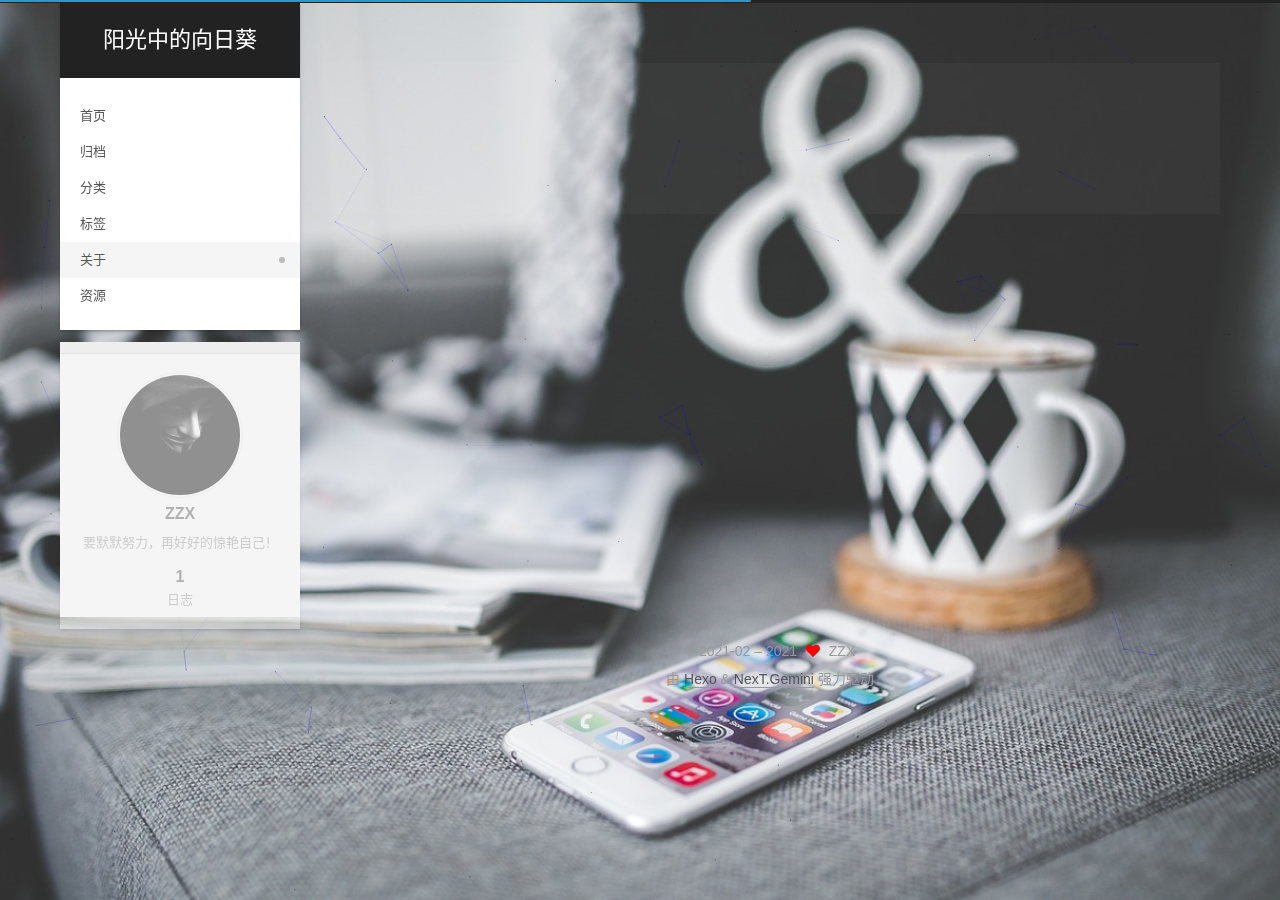
==== commit 64e4a360: "Site updated: 2021-02-24 10:57:22" ====
--- a/about/index.html
+++ b/about/index.html
@@ -14,6 +14,8 @@
 
 
 <link rel="stylesheet" href="/lib/font-awesome/css/all.min.css">
+  <link rel="stylesheet" href="/lib/pace/pace-theme-minimal.min.css">
+  <script src="/lib/pace/pace.min.js"></script>
 
 <script id="hexo-configurations">
     var NexT = window.NexT || {};
@@ -256,7 +258,7 @@
       <div class="site-overview-wrap sidebar-panel">
         <div class="site-author motion-element" itemprop="author" itemscope itemtype="http://schema.org/Person">
     <img class="site-author-image" itemprop="image" alt="ZZX"
-      src="/images/avatar.gif">
+      src="/images/avatar.png">
   <p class="site-author-name" itemprop="name">ZZX</p>
   <div class="site-description" itemprop="description">要默默努力，再好好的惊艳自己！</div>
 </div>
--- a/css/main.css
+++ b/css/main.css
@@ -1141,6 +1141,13 @@
   margin: 0 auto;
   max-width: 120px;
   padding: 2px;
+  border-radius: 50%;
+}
+.site-author-image {
+  transition: transform 1s ease-out;
+}
+.site-author-image:hover {
+  transform: rotateZ(360deg);
 }
 .site-author-name {
   color: var(--text-color);
@@ -1168,7 +1175,7 @@
 }
 .links-of-author a::before,
 .links-of-author span.exturl::before {
-  background: #fb165c;
+  background: #78ffff;
   border-radius: 50%;
   content: ' ';
   display: inline-block;
@@ -1541,6 +1548,15 @@
 .post-button {
   margin-top: 40px;
   text-align: center;
+}
+.use-motion .post-block {
+  opacity: 0;
+  margin-top: 60px;
+  margin-bottom: 60px;
+  padding: 25px;
+  background: rgba(255,255,255,0.9) none repeat scroll !important;
+  -webkit-box-shadow: 0 0 5px rgba(202,203,203,0.5);
+  -moz-box-shadow: 0 0 5px rgba(202,203,204,0.5);
 }
 .use-motion .post-block,
 .use-motion .pagination,
@@ -2563,3 +2579,10 @@
     margin: 8px 0 0;
   }
 }
+body {
+  background: url("/images/background.jpg");
+  background-size: cover;
+  background-repeat: no-repeat;
+  background-attachment: fixed;
+  background-position: 50% 50%;
+}
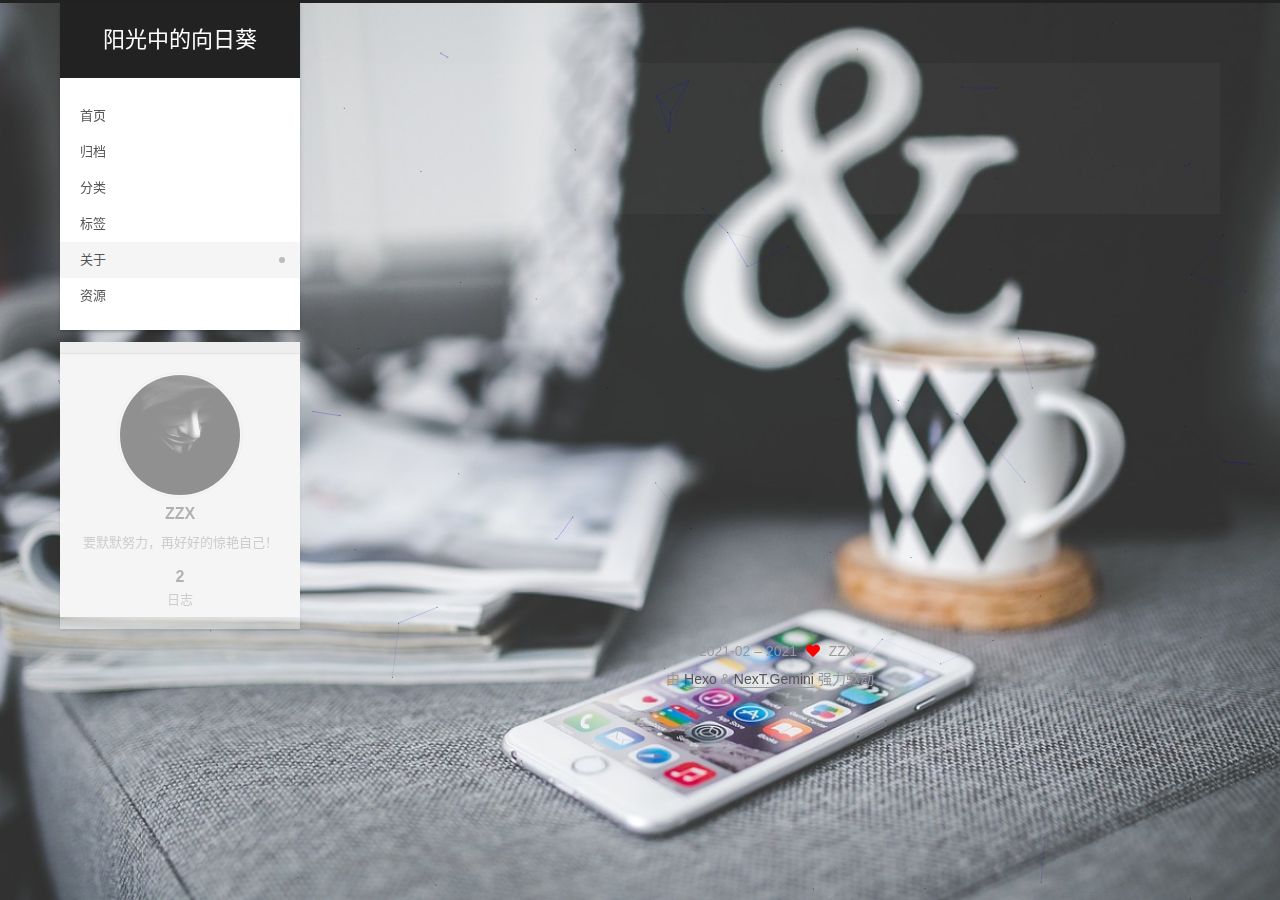
==== commit ac8825f6: "Site updated: 2021-02-24 12:34:29" ====
--- a/about/index.html
+++ b/about/index.html
@@ -267,7 +267,7 @@
       <div class="site-state-item site-state-posts">
           <a href="/archives/">
         
-          <span class="site-state-item-count">1</span>
+          <span class="site-state-item-count">2</span>
           <span class="site-state-item-name">日志</span>
         </a>
       </div>
--- a/css/main.css
+++ b/css/main.css
@@ -1175,7 +1175,7 @@
 }
 .links-of-author a::before,
 .links-of-author span.exturl::before {
-  background: #78ffff;
+  background: #fff;
   border-radius: 50%;
   content: ' ';
   display: inline-block;
